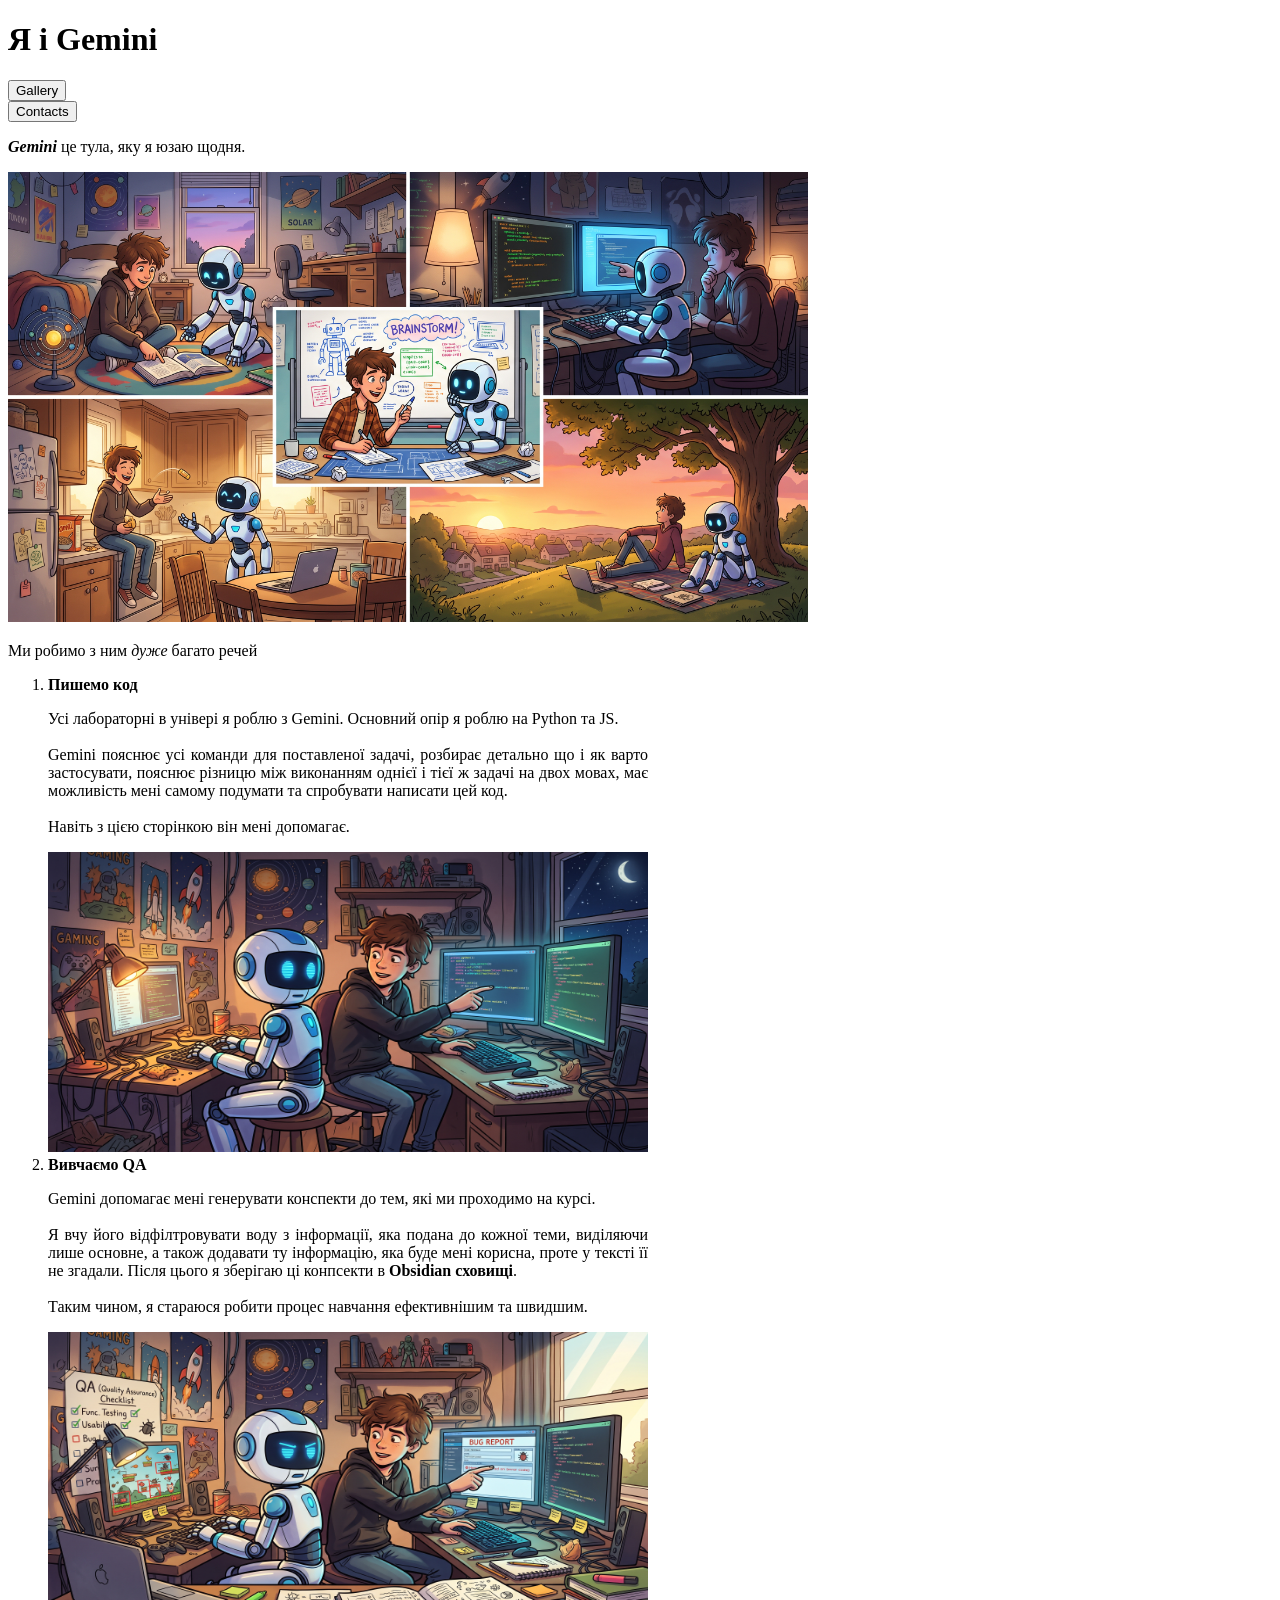
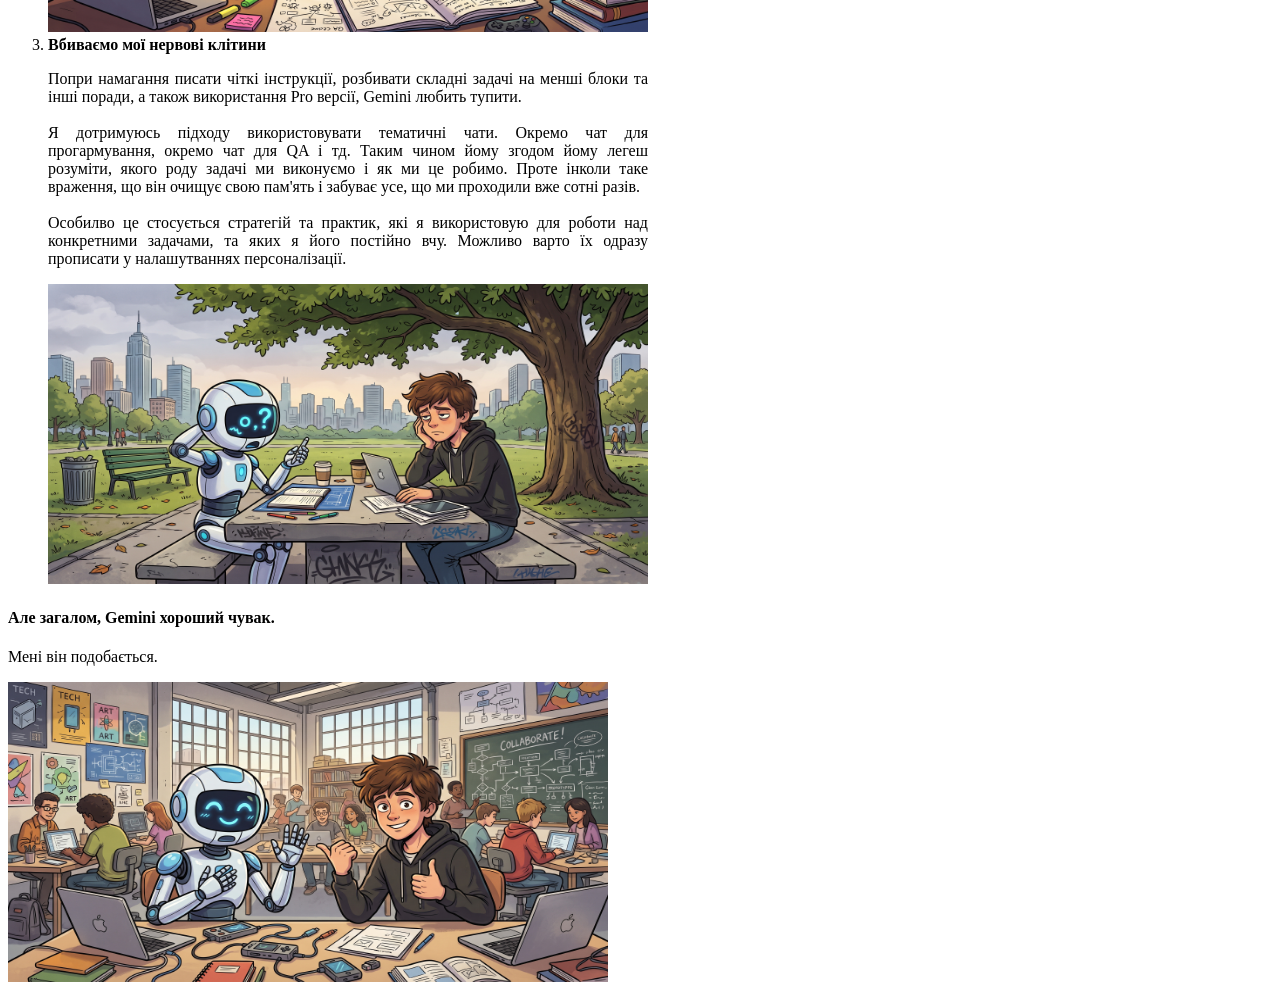
==== index.html @ caea4fdc "HW21.1 - HTML page" ====
<!doctype html>
<html lang="en">
  <head>
    <meta charset="UTF-8" />
    <title>HW21.1</title>
  </head>
  <body>
    <h1>Я і Gemini</h1>

    <div>
    <a href="pages/gallery.html">
      <button>Gallery</button>
    </a>
    </div>

    <div>
    <a href="pages/contacts.html">
      <button>Contacts</button>
    </a>
    </div>

    <p>
      <i><b>Gemini</b></i> це тула, яку я юзаю щодня.
    </p>

    <img src="photos/Gemini_general.jpg" alt="Me and Gemini" width="800" height="450" />
    <p>Ми робимо з ним <i>дуже</i> багато речей</p>

    <ol>
      <!--Пункт 1-->
      <li>
        <b>Пишемо код</b>
        <div style="max-width: 600px; text-align: justify">
          <p>
            Усі лабораторні в універі я роблю з Gemini. Основний опір я роблю на Python та JS.<br /><br />
            Gemini пояснює усі команди для поставленої задачі, розбирає детально що і як варто застосувати, пояснює різницю між виконанням однієї і тієї ж задачі на двох мовах, має можливість мені
            самому подумати та спробувати написати цей код.<br /><br />
            Навіть з цією сторінкою він мені допомагає.
          </p>
        </div>

        <img src="photos/Gemini_coding.jpg" alt="Codding together" width="600" height="300" />
      </li>

      <!--Пункт 2-->
      <li>
        <b>Вивчаємо QA</b>
        <div style="max-width: 600px; text-align: justify">
          <p>
            Gemini допомагає мені генерувати конспекти до тем, які ми проходимо на курсі.<br /><br />
            Я вчу його відфілтровувати воду з інформації, яка подана до кожної теми, виділяючи лише основне, а також додавати ту інформацію, яка буде мені корисна, проте у тексті її не згадали. Після
            цього я зберігаю ці конпсекти в <b>Obsidian сховищі</b>.<br /><br />
            Таким чином, я стараюся робити процес навчання ефективнішим та швидшим.
          </p>
        </div>

        <img src="photos/Gemini_QA.jpg" alt="QA learning" width="600" height="300" />
      </li>

      <!--Пункт 3-->
      <li>
        <b>Вбиваємо мої нервові клітини</b>
        <div style="max-width: 600px; text-align: justify">
          <p>
            Попри намагання писати чіткі інструкції, розбивати складні задачі на менші блоки та інші поради, а також використання Pro версії, Gemini любить тупити.<br /><br />
            Я дотримуюсь підходу використовувати тематичні чати. Окремо чат для прогармування, окремо чат для QA і тд. Таким чином йому згодом йому легеш розуміти, якого роду задачі ми виконуємо і як
            ми це робимо. Проте інколи таке враження, що він очищує свою пам'ять і забуває усе, що ми проходили вже сотні разів.<br /><br />
            Особилво це стосується стратегій та практик, які я використовую для роботи над конкретними задачами, та яких я його постійно вчу. Можливо варто їх одразу прописати у налашутваннях
            персоналізації.
          </p>

          <img src="photos/Gemini_tired.jpg" alt="Gemini acting stupid" width="600" height="300" />
        </div>
      </li>
    </ol>

    <h4>Але загалом, Gemini хороший чувак.</h4>
    <p>Мені він подобається.</p>
    <img src="photos/Gemini_recommend.jpg" alt="Gemini is nice" width="600" height="300" />
  </body>
</html>
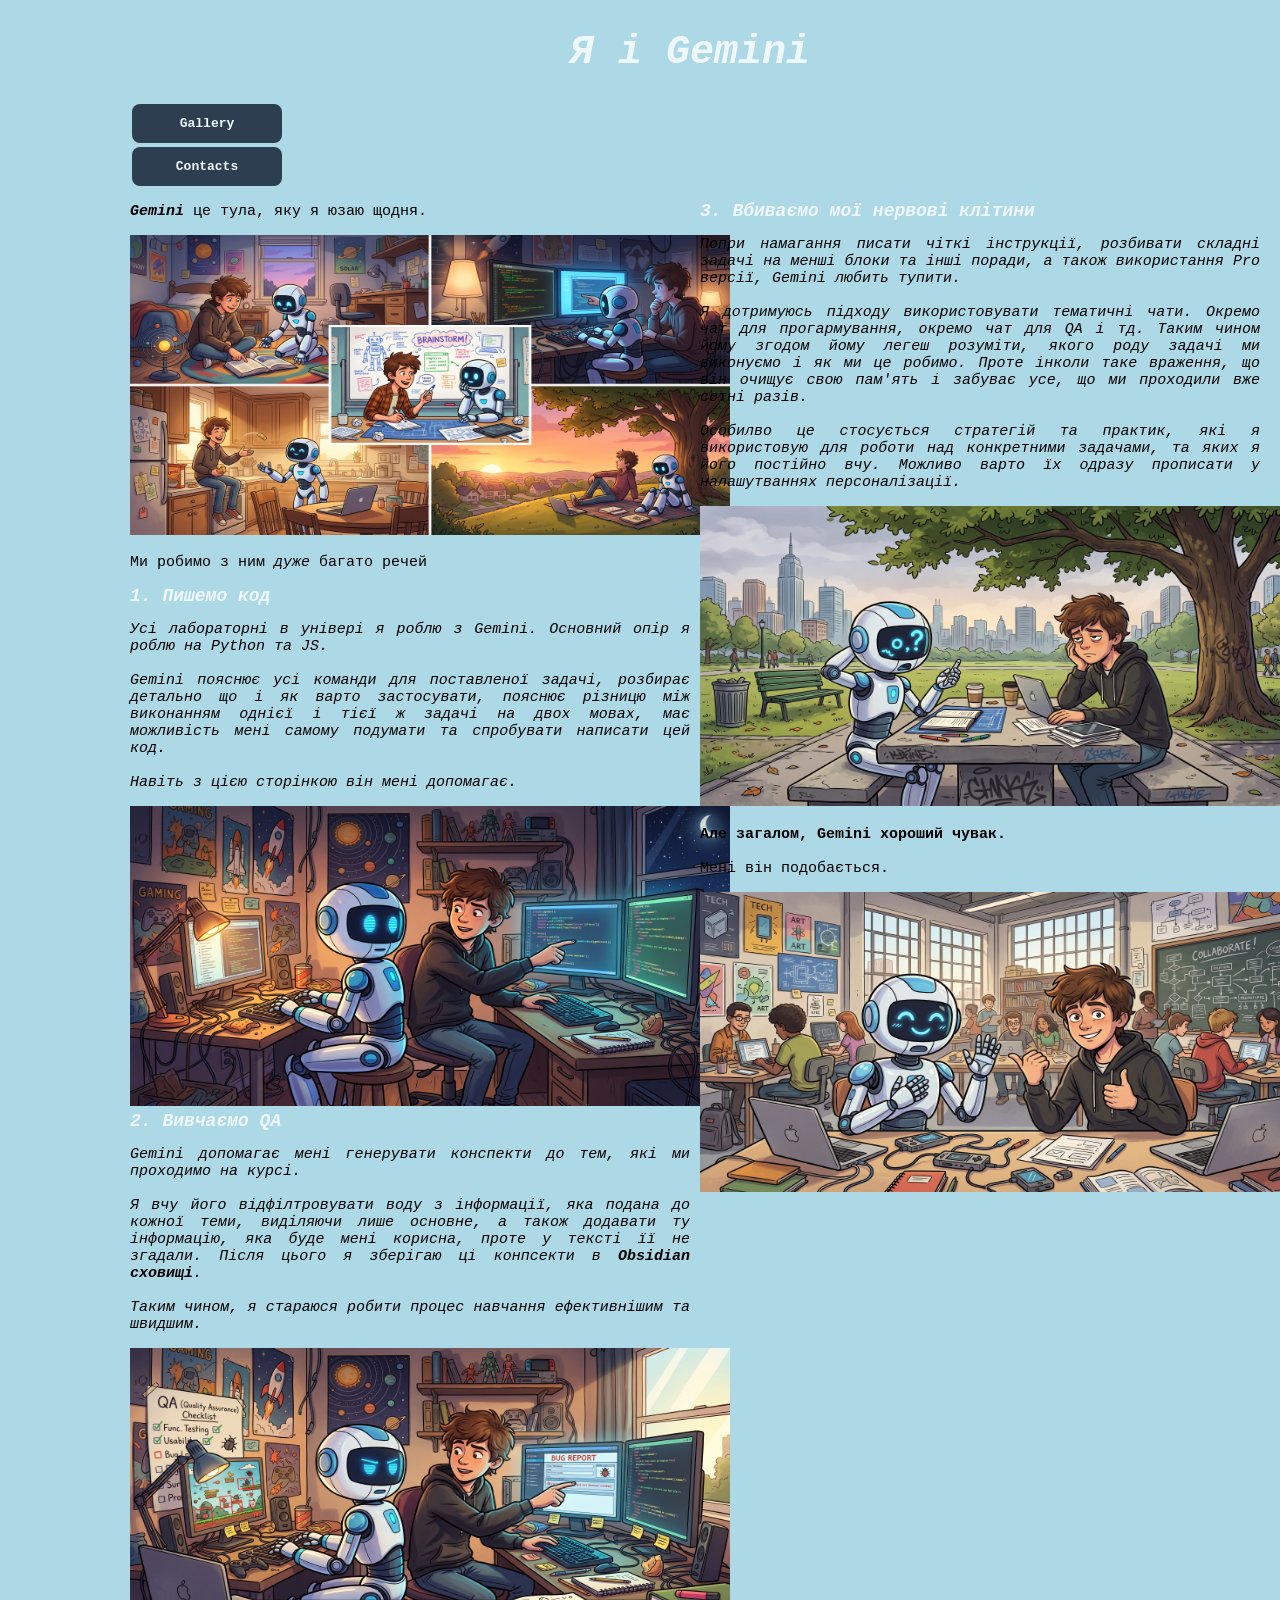
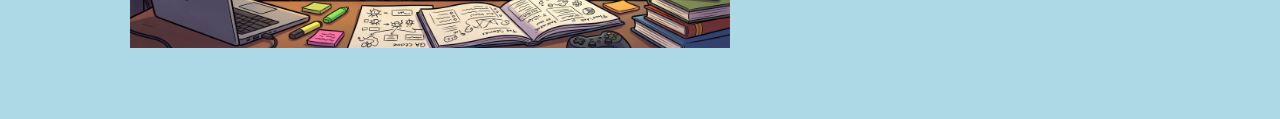
==== commit bc01f286: "CSS Homewrok" ====
--- a/index.html
+++ b/index.html
@@ -2,7 +2,9 @@
 <html lang="en">
   <head>
     <meta charset="UTF-8" />
-    <title>HW21.1</title>
+    <title>Main</title>
+
+    <link rel="stylesheet" href="style.css">
   </head>
   <body>
     <h1>Я і Gemini</h1>
@@ -19,17 +21,19 @@
     </a>
     </div>
 
+    <div class="main-box">
+    <div class="box">
     <p>
       <i><b>Gemini</b></i> це тула, яку я юзаю щодня.
     </p>
 
-    <img src="photos/Gemini_general.jpg" alt="Me and Gemini" width="800" height="450" />
+    <img src="photos/Gemini_general.jpg" alt="Me and Gemini" width="600" height="300" />
     <p>Ми робимо з ним <i>дуже</i> багато речей</p>
 
     <ol>
       <!--Пункт 1-->
       <li>
-        <b>Пишемо код</b>
+        <b class="list-title">Пишемо код</b>
         <div style="max-width: 600px; text-align: justify">
           <p>
             Усі лабораторні в універі я роблю з Gemini. Основний опір я роблю на Python та JS.<br /><br />
@@ -44,7 +48,7 @@
 
       <!--Пункт 2-->
       <li>
-        <b>Вивчаємо QA</b>
+        <b class="list-title">Вивчаємо QA</b>
         <div style="max-width: 600px; text-align: justify">
           <p>
             Gemini допомагає мені генерувати конспекти до тем, які ми проходимо на курсі.<br /><br />
@@ -56,10 +60,14 @@
 
         <img src="photos/Gemini_QA.jpg" alt="QA learning" width="600" height="300" />
       </li>
+    </ol>
+    </div>
 
+      <div class="box">
       <!--Пункт 3-->
+    <ol start="3">
       <li>
-        <b>Вбиваємо мої нервові клітини</b>
+        <b class="list-title">Вбиваємо мої нервові клітини</b>
         <div style="max-width: 600px; text-align: justify">
           <p>
             Попри намагання писати чіткі інструкції, розбивати складні задачі на менші блоки та інші поради, а також використання Pro версії, Gemini любить тупити.<br /><br />
@@ -74,8 +82,10 @@
       </li>
     </ol>
 
-    <h4>Але загалом, Gemini хороший чувак.</h4>
-    <p>Мені він подобається.</p>
+    <p><b>Але загалом, Gemini хороший чувак.</b><br><br>Мені він подобається.</p>
     <img src="photos/Gemini_recommend.jpg" alt="Gemini is nice" width="600" height="300" />
+      </div>
+    </div>
+
   </body>
 </html>
--- a/style.css
+++ b/style.css
@@ -0,0 +1,66 @@
+body {
+    background-color: lightblue;
+    font-family: monospace;
+    margin: 30px;
+    padding-left: 100px;
+}
+
+h1 {
+    font-size: 40px;;
+    text-align: center;
+    color:aliceblue;
+    font-style: italic;
+}
+
+button {
+cursor: pointer;
+font-size: medium;
+}
+
+p {
+    font-size: 15px;
+}
+
+li {
+    font-size: 18px;
+    font-style: italic;
+}
+
+li::marker {
+    color: aliceblue;
+    font-weight: bold;
+}
+
+ol {
+    border-color: aliceblue;
+    padding: 0px;
+    list-style-position: inside;
+}
+
+.list-title {
+    color: aliceblue;
+}
+
+.main-box {
+    display: flex;
+    justify-content: space-between;
+    gap: 10px;
+}
+
+.box {
+    width: 50%;
+}
+
+button {
+    width: 150px;
+    padding: 12px 20px;
+    background-color: #2c3e50;
+    color: aliceblue;
+    border: none;
+    border-radius: 8px;
+    font-family: inherit;
+    font-weight: bold;
+    cursor: pointer;
+    transition: 0.2s ease;
+    margin:2px;
+}
